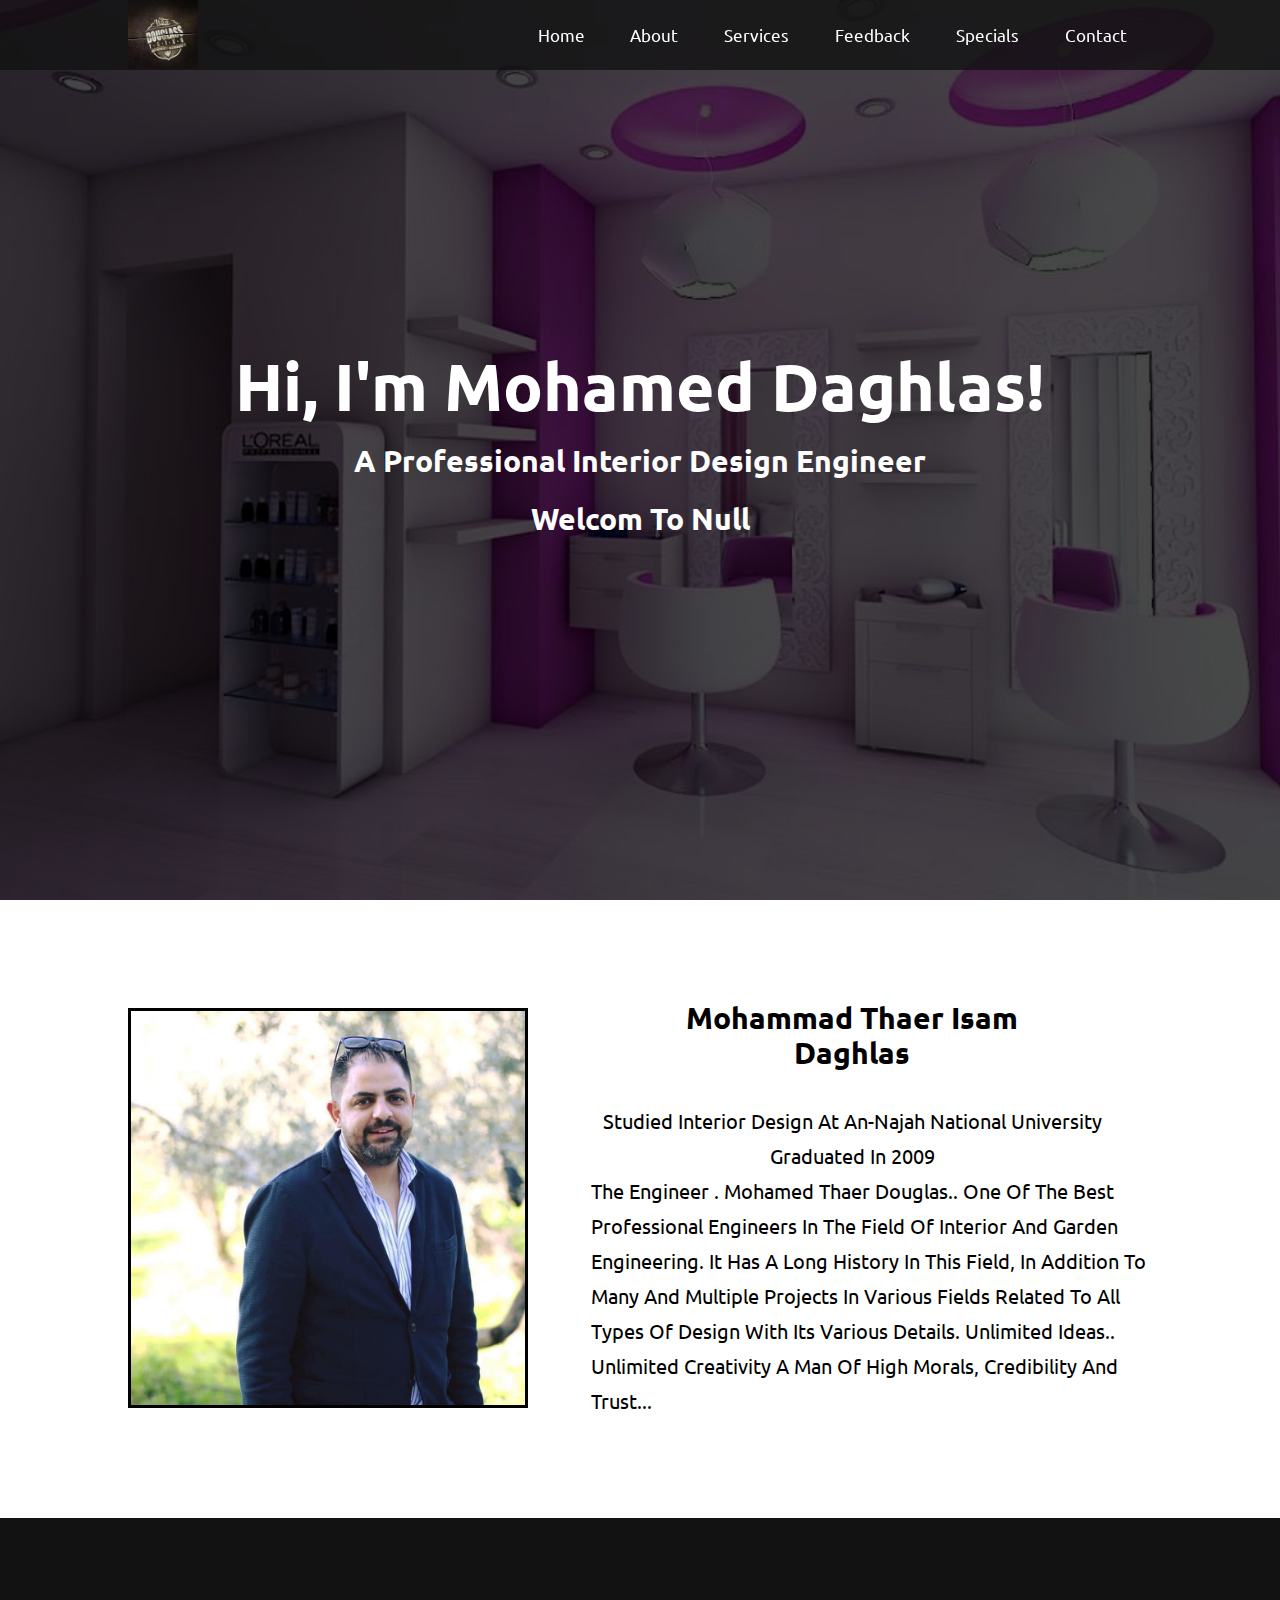
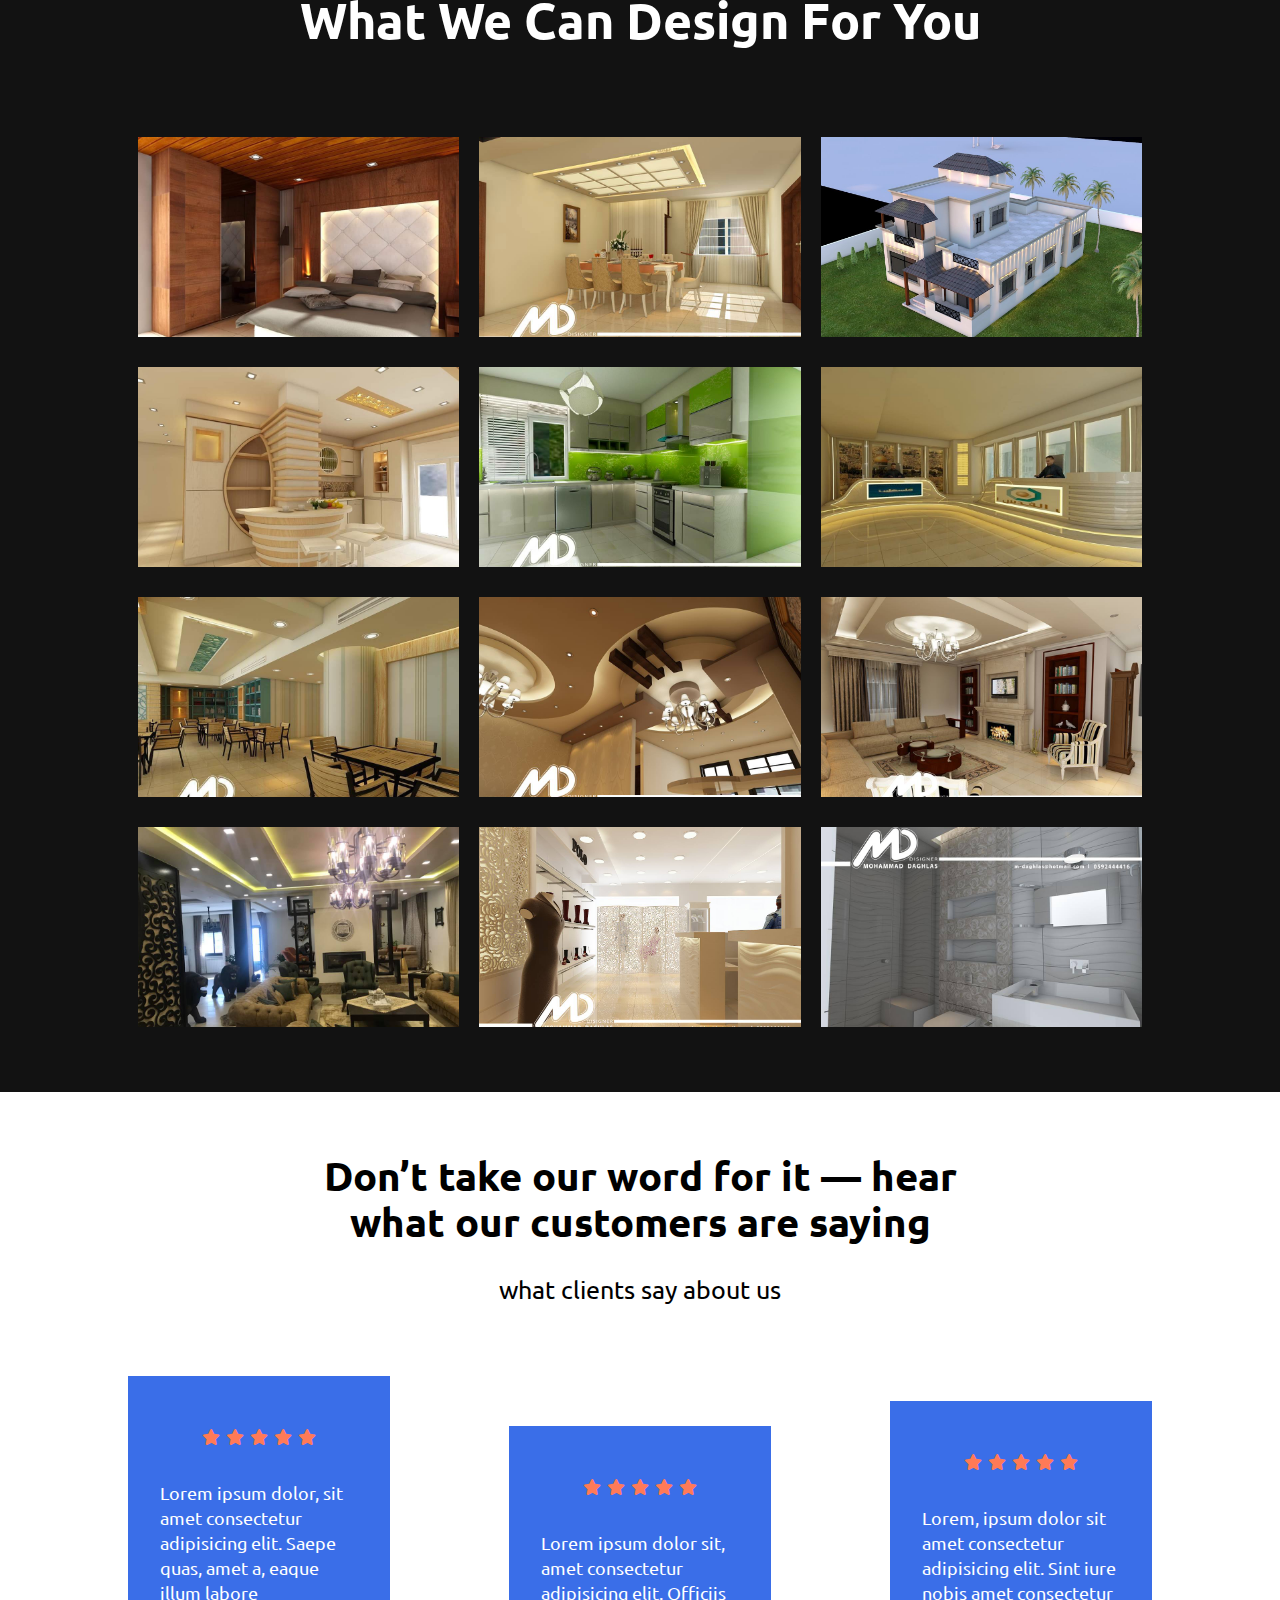
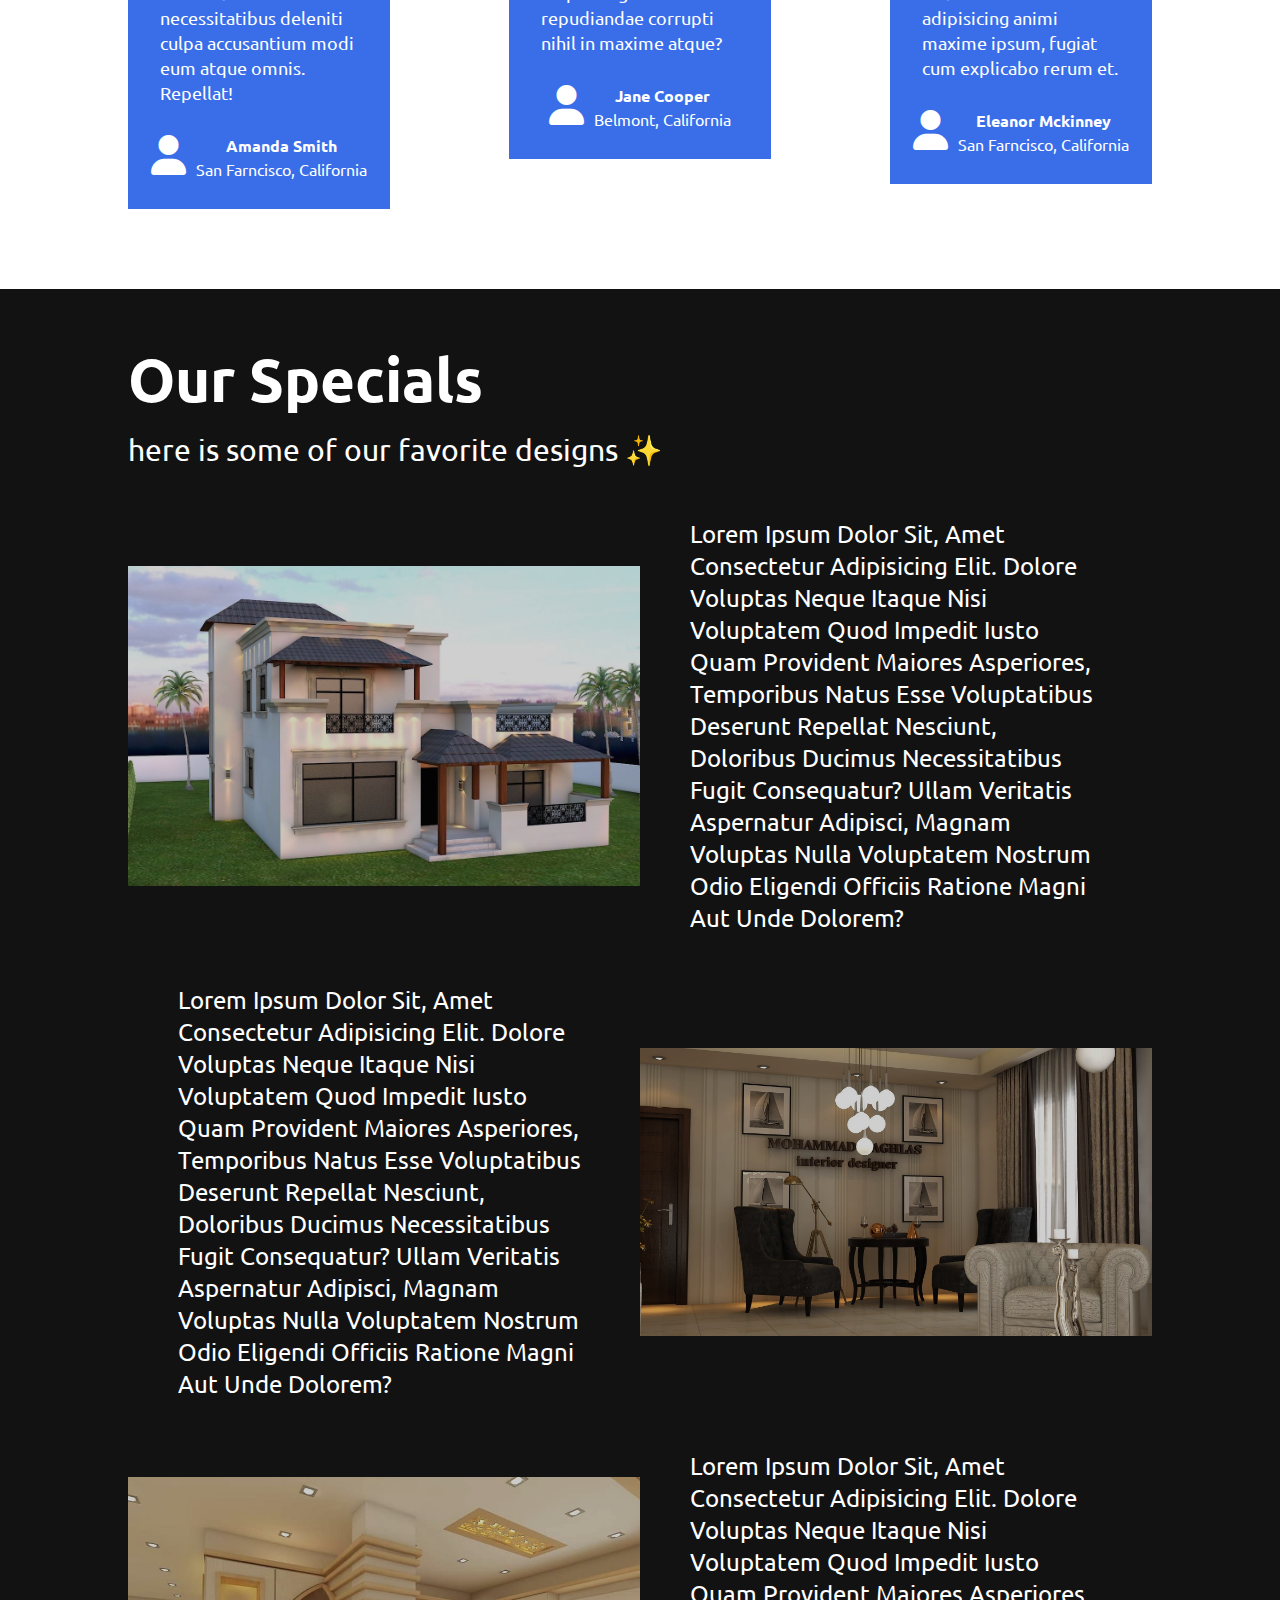
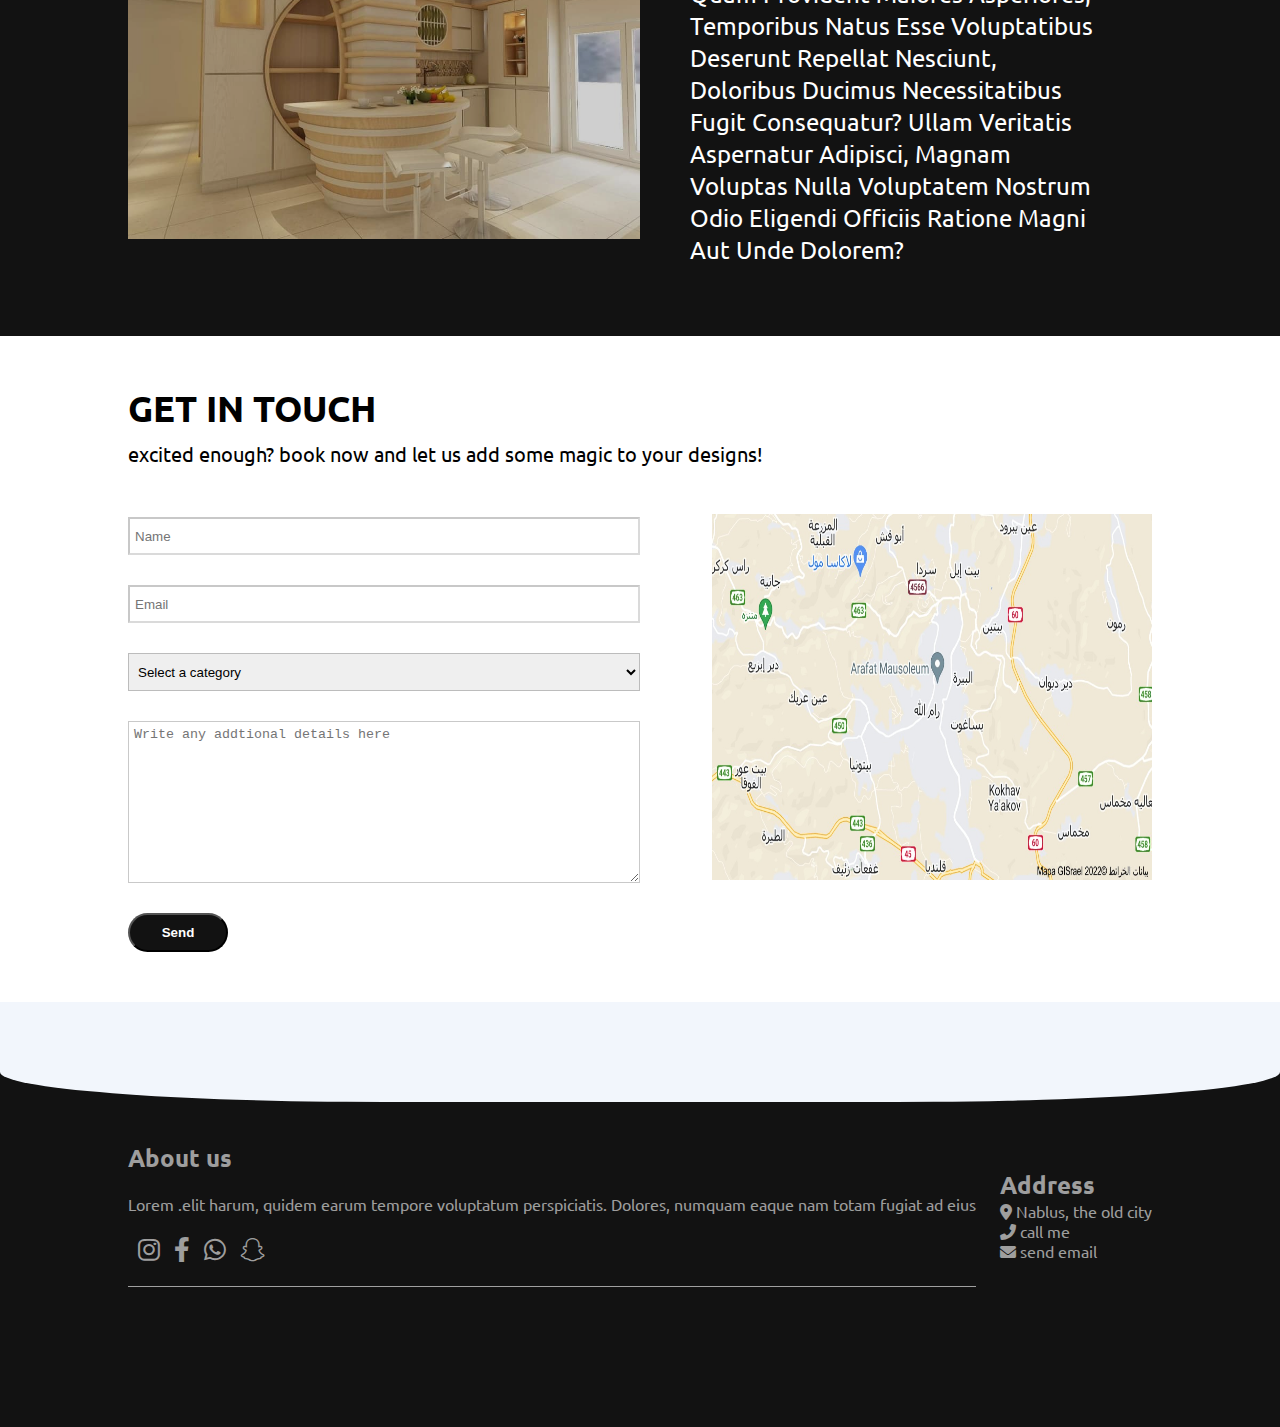
==== index.html @ a97f0838 "first project html and css only" ====
<!DOCTYPE html>
<html lang="en">
<head>
    <meta charset="UTF-8">
    <meta http-equiv="X-UA-Compatible" content="IE=edge">
    <meta name="viewport" content="width=device-width, initial-scale=1.0">
    <title>Mohamed Daghlas</title>
    <link rel="shortcut icon" href="assets/img/backgraund/0.jpg" type="image/x-icon">
    <!-- font awesome 6 -->
    <link rel="stylesheet" href="assets/css/all.min.css"/>

    <!-- custom css -->
    <link rel="stylesheet" href="assets/css/style.css"/>
</head>
<body>

 <!-- start navbar -->
 <nav>
    <div class="container">

        <div class="nav-row">
            <div class="logo">
                <img src="assets/img/logo.jpeg" />
            </div>
    
            <ul class="nav-list">
                <li><a href="#header">home <span class="nav-star">&#10024;</span></a></li>
                <li><a href="#about">about <span class="nav-star">&#10024;</span></a></li>
                <li><a href="#services">services <span class="nav-star">&#10024;</span></a></li>
                <li><a href="#feedback">feedback <span class="nav-star">&#10024;</span></a></li>
                <li><a href="#specials">specials <span class="nav-star">&#10024;</span></a></li>
                <li><a href="#contact">contact <span class="nav-star">&#10024;</span></a></li>
            </ul>
        </div>


    </div>
</nav>
<!-- end navbar -->    

<!-- start header -->
<header id="header">
    
        
    <div class="header">
        <div class="shado row">

            <div class="header-h">
                <h1>hi, i'm mohamed daghlas!</h1>
                <h2>a professional interior design engineer</h2>
                <h2 id="welcom" class="welcom"> </h2>
            </div>
        </div>
    </div>
</header>
<!-- end header -->

 <!-- start about -->
 <section class="about" id="about">
    <div class="container">
        <div class="about-a">
            <div class="img-about">
                <img src="assets/img/WhatsApp Image 2022-03-11 at 4.12.49 PM.jpeg" alt=""/>
                <div class="about-overlay">
                    <a href="https://www.facebook.com/%D9%85%D9%87%D9%86%D8%AF%D8%B3-%D8%A7%D9%84%D8%AF%D9%8A%D9%83%D9%88%D8%B1-%D9%85%D8%AD%D9%85%D8%AF-%D8%AF%D8%BA%D9%84%D8%B3-1642543539324520/">
                        <i class="fa-brands fa-facebook"></i></a>
                    <a href="https://instagram.com/daghlas_mohammad?utm_medium=copy_link">
                        <i class="fa-brands fa-instagram"></i>
                    </a>
                    <a href="tel:0568500008">
                        <i class="fa-brands fa-whatsapp"></i>    
                    </a>
                    <a href="https://www.snapchat.com/add/daghlas87?share_id=QjkxOTU3&locale=ar_PS@numbers=latn">
                        <i class="fa-brands fa-snapchat"></i>    
                    </a>
                </div>
            </div>
            <div class="about-p">
                <p><span class="name-m">mohammad thaer isam daghlas</span><br/>Studied interior design at An-Najah National University <br/>Graduated in 2009 <br/><span class="wark"> The engineer .  Mohamed Thaer Douglas.. One of the best professional engineers in the field of interior and garden engineering.
                    It has a long history in this field, in addition to many and multiple projects in various fields related to all types of design with its various details.
                    Unlimited ideas.. unlimited creativity
                    A man of high morals, credibility and trust...</span></p>

            </div>
        </div>

    </div>
</section>
<!-- end about -->

 <!-- start service -->
 <section class="service-item" id="services">
    <div class="container">
        <h2>what we can design for you</h2>
        <div class="row">
            
            <div class="service">

                <div class="item">
                    <div class="item-img">
                        <a href="bedroom.html">
                            <img src="assets/img/bedroom/4.jpg" alt="">

                            <p class="p-upp">bed room <br/><i class="fa-solid fa-bed"></i></p>
                            
                        </a>
                        
                        
                    </div>
                </div>
            </div>
            <div class="service service2">
                <div class="item">
                    <div class="item-img">
                        <a href="diningtable.html">
                            <img src="assets/img/diningtable/88.jpg" alt="">
                            
                            <p>dining tabel <br/><i class="fa-solid fa-table"></i></p>

                        </a>
                        
                    </div>
                </div>
            </div>
            <div class="service">
                <div class="item">
                    <div class="item-img">
                        <a href="external.html">
                            <img src="assets/img/external/99.jpg" alt="">
                            
                            <p>external <br/><i class="fa-solid fa-house-chimney"></i></p>
                        </a>
                    </div>
                </div>
            </div>
            <div class="service">
                <div class="item">
                    <div class="item-img">
                        <a href="internal.html">
                            <img src="assets/img/internal/5.jpg" alt="">
                            
                            <p class="p-upp">internal <br/><i class="fa-solid fa-house-chimney-user"></i></p>
                        </a>
                    </div>
                </div>
            </div>
            <div class="service service2">
                <div class="item">
                    <div class="item-img">
                        <a href="kitchens.html">
                            <img src="assets/img/kitchens/2.jpg" alt="">
                            
                            <p>kitchens <br><i class="fa-solid fa-sink"></i></p>
                        </a>
                    </div>
                </div>
            </div>
            <div class="service">
                <div class="item">
                    <div class="item-img">
                        <a href="offices.html">
                            <img src="assets/img/offices/55.jpg" alt="">
                            
                            <p class="p-upp">offices <br/><i class="fa-solid fa-briefcase"></i></p>
                        </a>
                    </div>
                </div>
            </div>
            <div class="service">
                <div class="item">
                    <div class="item-img">
                        <a href="Restaurants.html">
                            <img src="assets/img/Restaurants/11.jpg" alt="">
                            
                            <p class="p-upp">restaurants <br/><i class="fa-solid fa-utensils"></i></p>
                        </a>
                    </div>
                </div>
            </div>
            <div class="service service2">
                <div class="item">
                    <div class="item-img">
                        <a href="roof.html">
                            <img src="assets/img/roof/11898827_1683878891857651_585042187781386ا4768_n.jpg" alt="">
                            
                            <p>roof <br/><i class="fa-regular fa-hand-point-up"></i></p>
                        </a>
                    </div>
                </div>
            </div>
            <div class="service">
                <div class="item">
                    <div class="item-img">
                        <a href="salon.html">
                            <img src="assets/img/salon/11061678_1650363345209206_435570756622586862_n.jpg" alt="">
                            
                            <p>salon <br/><i class="fa-solid fa-couch"></i></p>
                        </a>
                    </div>
                </div>
            </div>
            <div class="service">
                <div class="item">
                    <div class="item-img">
                        <a href="created.html">
                            <img src="assets/img/salon/26.jpg" alt="">
                            
                            <p class="p-up">created <br/> <i class="fa-regular fa-circle-check"></i></p>
                        </a>
                    </div>
                </div>
            </div>
            <div class="service service2">
                <div class="item">
                    <div class="item-img">
                        <a href="shops.html">
                            <img src="assets/img/shops/10987650_1652480741664133_8162020133154583944_o.jpg" alt="">
                            
                            <p>shops <br/><i class="fa-solid fa-cart-shopping"></i></p>
                        </a>
                    </div>
                </div>
            </div>
            <div class="service">
                <div class="item">
                    <div class="item-img">
                        <a href="bathroom.html">
                            <img src="assets/img/wc/11201196_1647329792179228_9212321828352901533_n.jpg" alt="">
                            
                            <p>bath room <br/><i class="fa-solid fa-bath"></i></p>
                        </a>
                    </div>
                </div>
            </div>
        </div>
    </div>
</section>
<!-- end service -->

    
<!-- start feedback section -->
<section class="feedback-section" id="feedback">
      <div class="container">

          <h2 class="feedback-heading"><span>don’t</span> take our word for it —
            hear what our customers are saying</h2>

          <p class="feedback-paragraph">what clients say about us</p>
    
          <div class="feedback-items row1">
               
             <div class="feedback-item item1">
                <i class="fa-solid fa-star"></i>
                <i class="fa-solid fa-star"></i>
                <i class="fa-solid fa-star"></i>
                <i class="fa-solid fa-star"></i>
                <i class="fa-solid fa-star"></i>

                <p class="feedback-item-para">Lorem ipsum dolor, sit amet consectetur adipisicing elit. Saepe quas, amet a, eaque illum labore necessitatibus deleniti culpa accusantium modi eum atque omnis. Repellat!</p>
                
                <div class="feedback-item-info">
                    <i class="fa-solid fa-user"></i>
                    <div class="info">
                        <p class="name">amanda smith</p>
                        <p>san farncisco, california</p>
                    </div>
                </div>
             </div>

             <div class="feedback-item item2">
                <i class="fa-solid fa-star"></i>
                <i class="fa-solid fa-star"></i>
                <i class="fa-solid fa-star"></i>
                <i class="fa-solid fa-star"></i>
                <i class="fa-solid fa-star"></i>

                <p class="feedback-item-para">Lorem ipsum dolor sit, amet consectetur adipisicing elit. Officiis repudiandae corrupti nihil in maxime atque?</p>
                
                <div class="feedback-item-info">
                    <i class="fa-solid fa-user"></i>
                    <div class="info">
                        <p class="name">jane cooper</p>
                        <p>belmont, california</p>
                    </div>
                </div>
             </div>
            
             <div class="feedback-item item3">
                <i class="fa-solid fa-star"></i>
                <i class="fa-solid fa-star"></i>
                <i class="fa-solid fa-star"></i>
                <i class="fa-solid fa-star"></i>
                <i class="fa-solid fa-star"></i>

                <p class="feedback-item-para">Lorem, ipsum dolor sit amet consectetur adipisicing elit. Sint iure nobis amet consectetur adipisicing animi maxime ipsum, fugiat cum explicabo rerum et.</p>
                
                <div class="feedback-item-info">
                    <i class="fa-solid fa-user"></i>
                    <div class="info">
                        <p class="name">eleanor mckinney</p>
                        <p>san farncisco, california</p>
                    </div>
                </div>
             </div>
               
                   
                    
          </div>

      </div>
  </section>
<!-- end feedback section -->


<!-- start specials section -->
   <section class="specials" id="specials">
       <div class="container">

           <h2 class="specials-heading">our specials</h2>
           <p class="specials-para">here is some of our favorite designs &#10024;</p>
            
           <div class="special-item">
               <div class="row1">
                   <img src="assets/img/external/40330336_2183354208576781_6712145001511387136_n.jpg" alt="interior design" class="special-item-img"/>
                   <p class="special-item-para">Lorem ipsum dolor sit, amet consectetur adipisicing elit. Dolore voluptas neque itaque nisi voluptatem quod impedit iusto quam provident maiores asperiores, temporibus natus esse voluptatibus deserunt repellat nesciunt, doloribus ducimus necessitatibus fugit consequatur? Ullam veritatis aspernatur adipisci, magnam voluptas nulla voluptatem nostrum odio eligendi officiis ratione magni aut unde dolorem?</p>
               </div>
           </div>

           <div class="special-item revarce">
            <div class="row1">
                <p class="special-item-para">Lorem ipsum dolor sit, amet consectetur adipisicing elit. Dolore voluptas neque itaque nisi voluptatem quod impedit iusto quam provident maiores asperiores, temporibus natus esse voluptatibus deserunt repellat nesciunt, doloribus ducimus necessitatibus fugit consequatur? Ullam veritatis aspernatur adipisci, magnam voluptas nulla voluptatem nostrum odio eligendi officiis ratione magni aut unde dolorem?</p>
                <img src="assets/img/salon/12304452_1690474314531442_6924310237835713573_o.jpg" alt="interior design" class="special-item-img"/>
            </div>
           </div>

           <div class="special-item">
            <div class="row1">
                <img src="assets/img/internal/67231456_2390397787872421_91156699422916608_n.jpg" alt="interior design" class="special-item-img"/>
                <p class="special-item-para">Lorem ipsum dolor sit, amet consectetur adipisicing elit. Dolore voluptas neque itaque nisi voluptatem quod impedit iusto quam provident maiores asperiores, temporibus natus esse voluptatibus deserunt repellat nesciunt, doloribus ducimus necessitatibus fugit consequatur? Ullam veritatis aspernatur adipisci, magnam voluptas nulla voluptatem nostrum odio eligendi officiis ratione magni aut unde dolorem?</p>
            </div>
           </div>

       </div>
       
   </section>
<!-- end specials section -->


<!-- start contact section -->
<section class="contact" id="contact">
    <div class="container">

        <h2 class="contact-heading">get in touch</h2>
        <p class="contact-para">excited enough? book now and let us add some magic to your designs!</p>
        
        <form>
            <input type="text" placeholder="Name" name="username" class="name" required/>
            <input type="email" placeholder="Email" name="useremail" class="email" required/>
            <select name="category" class="category" required >
                <option value="" disabled selected>Select a category</option>
                <option value="1">bed rooms</option>
                <option value="2">dining tables</option>
                <option value="3">external design</option>
                <option value="4">internal design</option>
                <option value="5">kitchens</option>
                <option value="6">offices</option>
                <option value="7">restaurants</option>
                <option value="8">roof</option>
                <option value="9">salons</option>
                <option value="10">shops</option>
                <option value="11">wc</option>
                <option value="12">created</option>
            </select>
            <textarea name="message" cols="20" rows="10" placeholder="Write any addtional details here" class="message"></textarea>
            <input type="submit" value="Send" class="btn">
        </form>
        <img src="assets/img/map2.jpeg" alt="location" class="map">
    </div>
</section>
<!-- end contact section -->
<!-- start footer -->
<footer>
    <div class="container">
         <div class="main-content">
            <div class="row1">
                 <div class="left-box">
                     <h2>About us</h2>
                     <div class="content">
                        <p>Lorem .elit harum, quidem earum tempore voluptatum perspiciatis. Dolores, numquam eaque nam totam fugiat ad eius</p>
              
                        <div class="footer-item">
                        
                            <a href="https://instagram.com/daghlas_mohammad?utm_medium=copy_link" class="social">
                              <i class="fab fa-instagram"></i>
                             </a>
                             <a href="https://www.facebook.com/%D9%85%D9%87%D9%86%D8%AF%D8%B3-%D8%A7%D9%84%D8%AF%D9%8A%D9%83%D9%88%D8%B1-%D9%85%D8%AD%D9%85%D8%AF-%D8%AF%D8%BA%D9%84%D8%B3-1642543539324520/" class="social">
                                <i class="fa-brands fa-facebook-f"></i>
                                </a>
                                <a href="tel:0568500008" class="social">
                                    <i class="fa-brands fa-whatsapp"></i>
                                </a>
                                <a href="https://www.snapchat.com/add/daghlas87?share_id=QjkxOTU3&locale=ar_PS@numbers=latn" class="social">
                                    <i class="fa-brands fa-snapchat"></i>
                                </a>
                          
                      </div>
                     
                             
                      
                     </div>
                 </div>
                 <div class="center box">
                     <h2>Address</h2>
                     <div class="footer-item">
                         <div class="place">
                             <span class="fas fa-map-marker-alt"></span>
                             <span class="text">Nablus, the old city</span>
                         </div>
                         <div class="phone">
                          <span class="fas fa-phone-alt"></span>
                          <a href="tel:0568500008">call me</a>
                      </div>
                      <div class="email">
                          <span class="fas fa-envelope"></span>
                          <a href="mailto:M-daghlas@hotmail.com">send email</a>
                      </div>
                     </div>
                 </div>
            </div>
               
        
         </div>
    </div>
 </footer>
<!-- end footer -->


    <script src="assets/js/script.js"></script>
</body>
</html>
---- assets/css/style.css ----
/* start public */
@import url('https://fonts.googleapis.com/css2?family=Ubuntu:wght@300&display=swap');

*{
    padding: 0;
    margin:0;
    box-sizing: border-box;
}

body{
    font-family: 'Ubuntu', sans-serif;
}

:root{
    --color-blak:#121212;
    --color-White:#DED9C4;
    --color-blue:#3a6ee8;
}

.container{
    width: 80%;
    margin: auto;
}

.row{
    display: flex;
    justify-content: center;
    align-items: center;
}

.row1{
    display: flex;
    justify-content: space-between;
    align-items: center;
}

a{
    text-decoration: none;
    color: black;
}
/* end public */

/* start nav */
nav{
    background-color: rgba(18,18,18,.8);
    position: fixed;
    z-index: 9999;
    width: 100%;
}
@media (max-width : 567px){
    nav{
        height: 111px;
    }
    nav .container{
        width: 100%;

    }
    nav .container .nav-row{
        display: block;
    }
    nav .container .nav-row .logo{
        text-align: center;
    }
    nav .container .nav-row .nav-list{
        width: 100%;
    }
}
@media (min-width : 567px) and (max-width : 900px){
    nav .container{
        width: 90%;
    }
    nav .container .nav-row .nav-list{
        width: 80%;
    }
}

nav .logo img{
    width: 70px;
    opacity: .9;
}

nav .nav-list{
    width:60%;
}

nav .nav-row{
    display: flex;
    justify-content: space-between;
    align-items: center;
    height: 70px;
}

nav .nav-list{
    display: flex;
    list-style-type: none;
    justify-content: space-between;
}

nav .nav-list li a{
   color: #fff;
   text-transform: capitalize;
   font-size: 17px;
   transition: 1s;
}

nav .nav-list li a:hover{
    color: #3a6ee8;
}

.nav-star{
    visibility: hidden;
}

nav .nav-list li a:hover .nav-star{
    visibility: visible;
}
/* end nav */

/* start header */
.shado{
    background-color: rgba(0, 0, 0, 0.719);
    width: 100%;
    height: 100vh;
}
.welcom{
    margin: 20px auto;
    font-size: 30px;
    animation-name: welcom;
    animation-duration: 2s;
    animation-direction: alternate;
    animation-iteration-count: infinite;
}
@keyframes welcom{
    0%{
        color: #fff;
    }

    50%{
        color: #3a6ee8;
    }

    100%{
        color: #fff;
    }
}
header .header{
    background-color: aquamarine;
    width: 100%;
    height: 100vh;
    background-image: url(../img/shops/1.jpg);
    background-position: center;
    background-repeat: no-repeat;
    background-size: cover;
    animation-name:header-img ;
    animation-duration: 30s;
    animation-direction: alternate;
    animation-iteration-count: infinite;
}
@media (max-width : 567px){
    .header .header-h h1{
        font-size: 26px;
        margin-bottom: 33px;

    }
    .header .header-h h2{
        font-size: 20px;
        margin-top: 20px;
    }
}
@media (min-width : 567px) and (max-width : 900px){
    .header .header-h h1{
        font-size: 53px;
        margin-bottom: 50px;
    }
    .header .header-h h2{
        font-size: 30px;
        margin-top: 40px;
    }
}


@keyframes header-img{
    0%{
        background-image: url(../img/shops/1.jpg);
    }
    8.33%{
        background-image: url(../img/bedroom/4.jpg);
    }
    16.66%{
        background-image: url(../img/diningtable/88.jpg);
    }
    24.99%{
        background-image: url(../img/external/99.jpg);
    }
    33.32%{
        background-image: url(../img/internal/5.jpg);
    }
    41.65%{
        background-image: url(../img/kitchens/2.jpg);
    }
    49.98%{
        background-image: url(../img/offices/55.jpg);
    }
    58.31%{
        background-image: url(../img/Restaurants/11.jpg);
    }
    66.64%{
        background-image: url(../img/roof/22.jpg);
    }
    74.98%{
        background-image: url(../img/salon/33.jpg);
    }
    83.31%{
        background-image: url(../img/salon/12.jpg);
    }
    91.64%{
        background-image: url(../img/wc/32.jpg);
    }
    100%{
        background-image: url(../img/kitchens/89.jpg);
    }
}
.header-h{
    color: #fff;
    text-align: center;

}

.header-h h1{
    margin-bottom: 15px;
    font-size: 66px;
    text-transform: capitalize;
    text-shadow: none;
    animation-name:headerColor ;
    animation-duration: 2s;
    animation-direction: alternate;
    animation-iteration-count: infinite;
}

@keyframes headerColor {
    0%{
        color: #fff;
    }

    50%{
        color: #3a6ee8;
    }

    100%{
        color: #fff;
    }
   
}
.header-h h2{
    font-size: 30px;
    text-transform: capitalize;
}
/* end header */

/* start about */
.about{
    overflow: hidden;
    padding: 50px 0;
}
@media (max-width : 567px){
    .about .container{
        width: 100%;
        margin: auto;
    }
    .about .about-a{
        display: block;
        width: 100%;
    }
    .about .about-a .img-about{
        width: 90%;
        margin: auto;
    }
    .about .about-a .img-about img{
        width: 100%;
        
    }
    .about .about-a .about-p{
        width: 100%;
        margin: auto;
    }
    .about .about-a .about-p p{
        width: 95%;
        font-size: 15px;
        text-align: center;
        padding-right: 10px;
    }
    .about .about-a .about-p p .name-m{
        width: 100%;
        display: block;
        font-size: 24px;
        text-align: center;
    }
    .about .about-a .about-p p .wark{
        display: block;
        width: 100%;
        font-size: 14px;
        line-height: 29px;
    }
}
@media (min-width : 567px) and (max-width : 900px){
    .about .container{
        width: 90%;
    }
    .about .about-a .img-about img{
        width:300px;
    }
    .about .about-a .about-p p{
        font-size: 15px;
        text-align: initial;
        width: 100%;
    }
    .about .about-a .about-p p .name-m{
        display: block;
        font-size: 22px;
        text-align: initial;
        margin-bottom: -22px;

    }
    .about .about-a .about-p p .wark{
        display: block;
        width: 86%;
        font-size: 15px;
    }
    .about{
        padding: 0 0;
    }
}
.about-a{
    display: flex;
    
    align-items: center;

}
.img-about{
    animation-name: about-img;
    animation-duration: 2s;
    position: relative;
    
}

.img-about img{
    width: 400px;
    border: 3px solid #000;
    position: relative;    
}


.about-p{
    animation-name: about-p;
    animation-duration: 2s;
    margin-left: 34px;
    color: #000;
    padding: 50px 0;

}


.wark{
    display: inline-block;
    text-align: left;
    width: 580px;
}
.about-p p{
    font-size: 20px;
    text-align: center;
    line-height: 35px;
    text-transform: capitalize;
    width: 90%;
    margin: auto;
}
.name-m{
    font-size: 30px;
    display: inline-block;
    margin-bottom: 33px;
    font-weight: 600;
    width: 445px;
    
}
@keyframes about-img{
    0%{
        transform: translateX(-100%)
    }
    100%{
        transform: translateX(0%);
    }
}

.about-overlay{
    position: absolute;
    background-color: rgba(58,110,232, 0);
    top:0;
    left:0;
    bottom: 0;
    right: 0;
    display: flex;
    justify-content: center;
    align-items: center;
    transition: 1s;
}

.img-about:hover .about-overlay{
    background-color: rgba(58,110,232, .8);
}
.img-about:hover .about-overlay i{
    margin: 0 15px;
}

.img-about:hover .about-overlay i{
    opacity: 1;
}

.about-overlay i{
    color: #fff;
    font-size: 40px;
    opacity: 0;
}

@keyframes about-p{
    0%{
        transform: translateX(100%)
    }
    
    100%{
        transform: translateX(0%);
    } 
}
/* end about */

/* start service */
.service-item{
    padding-bottom: 50px;
}

.service-item .row{
    justify-content: space-between;
    flex-wrap: wrap;
    
}
@media (max-width : 567px){
    
    .service-item .container{
        width: 100%;
    }
    .service-item .container h2{
        font-size: 25px;
        padding: 0;
    }
    .service-item .container .row{
        display: block;
    }
    .service-item .container .row .service{
        width: 100%;
    }
    .service-item .container .row .service a p{
        
        padding-bottom:23px;
    }

}
@media (min-width : 567px) and (max-width : 900px){
    .service-item .container{
        width: 90%;
    }
    .service-item .container h2{
        font-size: 25px;
        padding: 15px 0;
    }
    .service-item .container .row .service{
        width: 50%;
    }
}
.service-item{
    background-color: var(--color-blak);
    position: relative;
    
}
.service-item h2{
    font-size: 50px;
    text-align: center;
    padding: 70px 0;
    text-transform: capitalize;
    transition: 1s;
    color: #fff;
}

.service-item h2:hover{
    transform: translateY(5px);
}

.service{
    
    width: 33.33%;
}


.item{
    margin: 15px 10px;
    height: 200px;
    overflow: hidden;
    
    
}
.item-img{
    text-align: center;
     
     
}

.item-img img{
    width: 100%;
    transition: .5s;
    z-index: 1;
    
}
.item-img p{
    
    text-align: center;
    opacity: 0;
    position: relative;
    font-size: 30px;
    font-weight: 500;
    color: var(--color-White);
    
}
.item-img:hover img{
    width: 100%;
    transform: scale(.9);
    opacity: .6;

    
}
.item-img:hover p{
    
    transform: translateY(-250%);
    opacity: 1;
    z-index: 999;
    text-transform: capitalize;
}
.item-img:hover .p-up{
    transform: translateY(-300%);
    
}
.item-img:hover .p-upp{
    transform: translateY(-280%);
}
/* end service */


/* start feedback */
.feedback-section{
    padding-top: 60px;
    padding-bottom: 80px;
}
@media (max-width : 567px){
    .feedback-section .container{ 
        width: 100%;
        
    }
    .feedback-section .container h2{
        font-size: 24px;
        width: 100%;   
    }
    .feedback-section{
        padding: 10px 0;
    }
    .feedback-section .container .feedback-paragraph{
        font-size: 20px;
    }
    .feedback-section .container .row1{
        display: block;
        
    }
    .feedback-section .container .feedback-items .feedback-item{
        width: 80%;
        margin:16px auto;
    }

   
}
@media (min-width : 567px) and (max-width : 900px){
    .feedback-section .container{
        width: 90%;
    }
    .feedback-section .container h2{
        font-size: 33px;
        width: 93%;
    }
    .feedback-section{
        padding: 20px 0;
    }
    .feedback-section .container .feedback-paragraph{
        font-size: 28px;
    }
    .feedback-section .container .feedback-items .feedback-item{
        width: 30%;
    }
}

.feedback-section .feedback-item{
    position: relative;
    top:0;
    transition:1s ;
}

.feedback-section .feedback-item:hover{
    top:15px;
    
}

.feedback-section .feedback-item:hover .fa-user{
    color: rgb(255, 122, 87);

}


.feedback-section .feedback-heading{
    margin: auto;
    width: 65%;
    font-size: 40px;
    font-weight: bold;
    line-height: 46px;
    text-align: center;
}

.feedback-section .feedback-heading span{
    text-transform: capitalize;
}

.feedback-section .feedback-paragraph{
    text-align: center;
    font-size: 25px;
    margin-top: 30px;
}

.feedback-section .feedback-items{
    margin-top: 70px;
    
}

.feedback-section .feedback-items .feedback-item{
    text-align: center;
    width:262px;
    padding-top: 50px;
    overflow: hidden;
    padding-bottom: 30px;
}

.feedback-section .feedback-items .item1{
    background-color: #3a6ee8;
    color: #fff; 
}

.feedback-section .feedback-items .item2{
    background-color: #3a6ee8;
    color: #fff;

}

.feedback-section .feedback-items .item3{
    background-color: #3a6ee8;
    color: #fff;
}

.fa-star{
    width:20px;
    margin-bottom: 35px;
    /* color: #f2552c; */
    color: rgb(255, 122, 87);
}

.feedback-section .feedback-items .feedback-item .feedback-item-para{
    width: 199px;
    margin: auto;
    line-height: 25px;
    font-size: 18px;
    text-align: left;  
}

.feedback-section .feedback-items .feedback-item .feedback-item-info{
    margin-top: 30px;
    display: flex;
    justify-content: center;
}

.feedback-section .feedback-items .feedback-item .info{
    text-transform: capitalize;
    margin-left: 10px;
}

.feedback-section .feedback-items .feedback-item .info .name{
    margin-bottom: 3px;
    font-weight: 700;
    
}

.feedback-section .feedback-items .feedback-item .fa-user{
    font-size: 40px;
    transition: 1s;
}
/* end feedback */

/* start specials section */
.specials{
    background-color: #121212;
    color: #fff;
    padding-top: 50px;
    padding-bottom: 70px;
}
@media (max-width : 567px){
    .specials{
        padding: 15px 0;
    }
    .specials .container{
        width: 100%;
    }
    .specials .container h2{
        font-size: 46px;
        text-align: center;
    }
    .specials .container .specials-para{
        font-size: 20px;
        text-align: center;
    }
  
    .specials .container .special-item .row1{
        display: block;
        text-align: center;
        margin: 15px;
       
    }
    .specials .container .special-item .row1 img{
        width: 90%;
    }
    .specials .container .special-item .row1 .special-item-para{
        
        margin: 15px;
        width: 90%;
        text-align: initial;
    }
    .specials .container .revarce .row1{
        display: flex;
        flex-direction: column-reverse;
        flex-wrap: nowrap;
        margin: 15px
    }
}
@media (min-width : 567px) and (max-width : 900px){
    .specials{
        padding: 25px 0;
    }
    .specials .container{
        width: 90%;
    }
    .specials .container h2{
        text-align: center;
        font-size: 58px;
    }
    .specials .container .specials-para{
        text-align: center;
        font-size: 28px;
    }
    .specials .container .special-item .row1 img{
        width: 50%;
        height: 280px;
    }
    .specials .container .special-item .row1 .special-item-para{
        
        font-size: 14px;
        margin: 20px;
        
    }
    

}

.specials .specials-heading{
    font-size: 60px;
    text-transform: capitalize;
    padding-bottom: 15px;
    transition: 1s;
}

.specials .specials-heading:hover{
    color: #3a6ee8;
}

.specials .specials-para{
    font-size: 30px;
    transition: 1s;
}

.specials .specials-para:hover{
    color: #3a6ee8;
}

.special-item .row{
    align-items: center;
}

.special-item{
    padding-top: 50px;
}

.specials .special-item-img{
    width: 50%;
    opacity: .8;
}

.specials .special-item-para{
    /* width: 37%; */
    width: 50%;
    margin: 0 50px;
    font-size: 24px;
    transition: 1s;
    text-transform: capitalize;
    line-height: 32px;
}

.specials .special-item-para:hover{
    color: #3a6ee8;
}
/* end special section */

/* start contact section */
.contact{
    padding-top: 50px;
    padding-bottom: 50px;
}
@media (max-width : 567px){
    .contact{
        padding-top: 15px;
        padding-bottom: 400px;
        
    }
    .contact .container{
        width: 100%;   
    }
    
  
    .contact .container h2{
        text-align: center;
        font-size: 30px;
    }
    .contact .container .contact-para{
        text-align: center;
        font-size: 18px;
    }
    .contact .container form .email{
        width: 100%;
    }
    .contact .container form .name{
        width: 100%;
    }
    .contact .container form .category{
        width: 100%;
    }
    .contact .container form .message{
        width: 100%;
        height: 88px;
    }
    .contact .container form .btn{
        margin: auto;
    }
    .contact .container img{
        display: block;
        
        margin:15px auto;
        width: 100%;
        
    }
}
@media (min-width : 567px) and (max-width : 900px){
    .contact{
        padding: 25px;
    }
    .contact .container{
        width: 90%;
    }
    .contact .container h2{
        text-align: center;
        font-size: 38px;
    }
    .contact .container .contact-para{
        text-align: center;
        font-size: 20px;
    }
    .contact .container img{
        width: 50%;
    }
}

.contact .contact-heading{
    text-transform: uppercase;
    padding-bottom: 10px;
    font-size: 36px;

}

.contact .contact-para{
    font-size: 20px;
}

.contact form{
    padding-top: 50px;
    display: flex;
    flex-direction: column;
}

.contact form .name{
    width: 50%;
    height: 38px;
    margin-bottom: 30px;
    padding: 5px;
    border-color: rgb(0 0 0 / 21%);
}

.contact form .email{
    width: 50%;
    height: 38px;
    margin-bottom: 30px;
    padding: 5px;
    border-color: rgb(0 0 0 / 21%);
}

.contact form .category{
    width: 50%;
    height: 38px;
    margin-bottom: 30px;
    padding: 5px;
    border-color: rgb(0 0 0 / 21%);
}

.contact form .message{
    width: 50%;
    margin-bottom: 30px;
    padding: 5px;
    border-color: rgb(0 0 0 / 21%);
}

.contact form .btn{
    padding: 10px 0;
    width:100px;
    font-weight: 600;
    background-color: #121212;
    color: #fff;
    border-radius: 20px;
    transition: 1s;
}

.contact form .btn:hover{
    background-color: #fff;
    color: #000;
    transform: scale(.9);
    cursor:pointer;
}

.contact .map{
    float: right;
    margin-top: -438px;
    width: 440px;
    height: 366px;
}

/* end contact section */
/* start footer */
footer .content .social {
    margin-left: 10px;
    color: #ffffff99;
    transition:  all 1.5s;
    display: inline-block;
    font-size: 25px;
}
@media (max-width : 567px){
    .container{
        width: 100%;
    }
    .container .main-content .row1{
        display: block;
        padding: 0;
    }
    .container .main-content .row1 .left-box{
        padding: 30px 10px;
    }
    .container .main-content .row1 .center{
        
        padding: 30px 10px;
    }
    .container .main-content .row1 .center h2{
        
        margin: 15px 0;
    }
    .container .main-content .row1 .center .phone{
        
        margin: 10px 0;
    }
    footer .left-box{
        margin: 5px 0;
    }
   
}
@media (min-width : 567px) and (max-width : 900px){
    .container{
        width: 90%;
    }
    .container .main-content .row1 .center .phone{
        margin: 10px 0;
    }
    .container .main-content .row1 .center h2{
        
        margin: 15px 0;
    }
    footer .left-box{
        margin: 4px 0;
    }
}
footer .content .social:hover {
    transform: rotateY(180deg);
}
footer .left-box{
    border-bottom: 1px solid #ffffff99;
    padding-bottom: 20px;
}
footer{
    background-color: #121212;
    color: #ffffff99;
    padding: 140px 0;
    position: relative;
}
.container .main-content .row1 .left-box .content p{
    margin: 20px 0;
}
.footer-item .phone a{
    color: #ffffff99;
}
.footer-item .email a{
    color: #ffffff99;
}
footer:before{
    content: '';
    position: absolute;
    width: 100%;
    height: 100px;
    background-color: #f2f6fc;
    top: 0;
    border-radius: 0 0 30% 30%;
}
/* end footer */
/* start bage */
.design{
    background-color: #121212;
    overflow: hidden;
    padding-bottom: 100px;
}
.design .container h2{
    
    text-align: center;
    font-size: 50px;
    padding-top: 70px;
    color: #f2f6fc;
    text-transform: capitalize;
}
.design .container .row1{
    flex-wrap: wrap;
    
}
.design .container .row1 .design-img{
    width: 33.33%;
    height: 239.78px;
    margin-top: 50px;
    
    
}
.design .container .row1 .design-img2{
    height: 400px;
}
.design .container .row1 .design-img img{
    width: 100%;
    height: 100%;
    border-radius: 30px;
    padding: 15px;
    transition: 1s;
    
}

.design .container .row1 .design-img:hover img{
    transform: scale(1.5,1.5);
}
@media (max-width : 567px){
    .design{
        padding-top: 50px;
    }
    .design .container{
        width: 100%;
    }
    .design .container .row1{
        display: block;
    }
    .design .container .row1 .design-img{
        width: 100%;
    }
    .design .container .row1 .design-img:hover img{
        transform: scale(1.1,1.1);  
    }
    .design .container h2{
        padding-top: 80px;
    }
}
@media (min-width : 567px) and (max-width : 900px){
    .design .container .row1 .design-img{
        width: 50%;
    }
    .design .container .row1 .design-img:hover img{
        transform: scale(1.3,1.3);  
    }
}
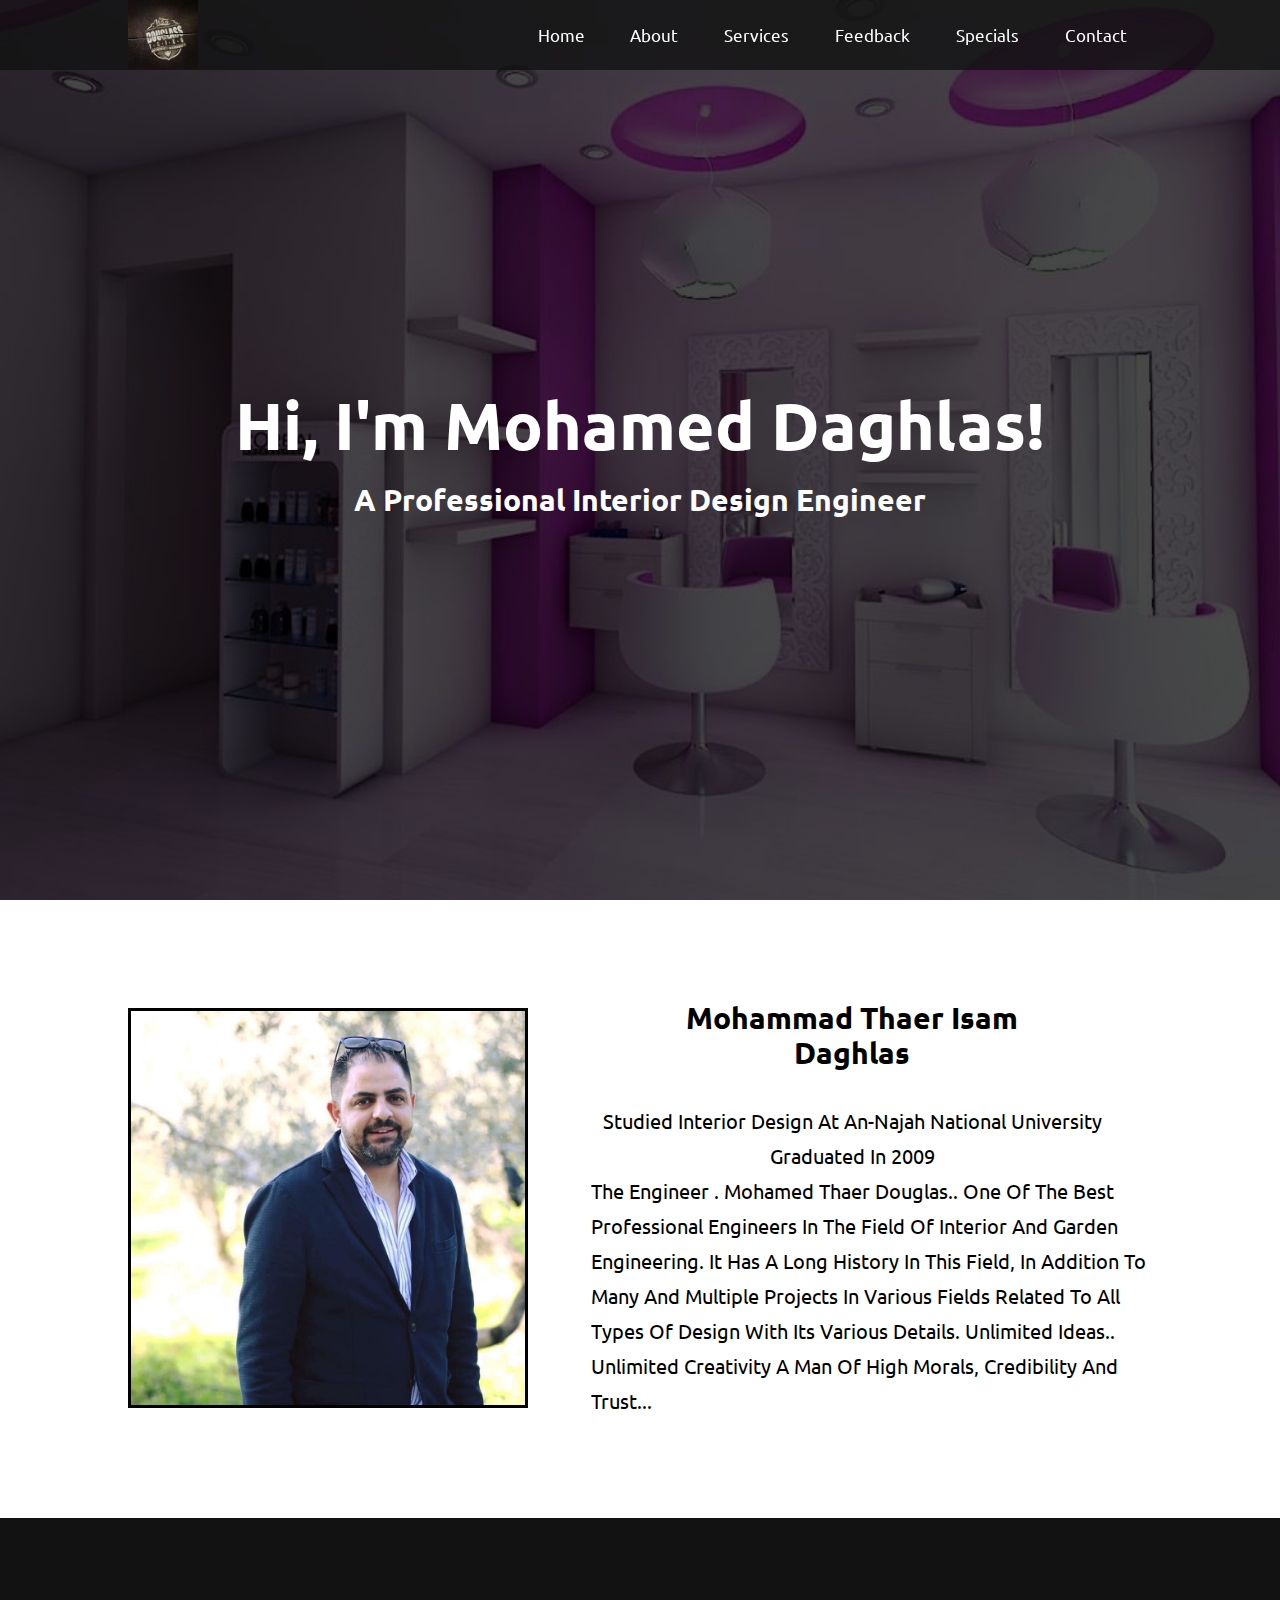
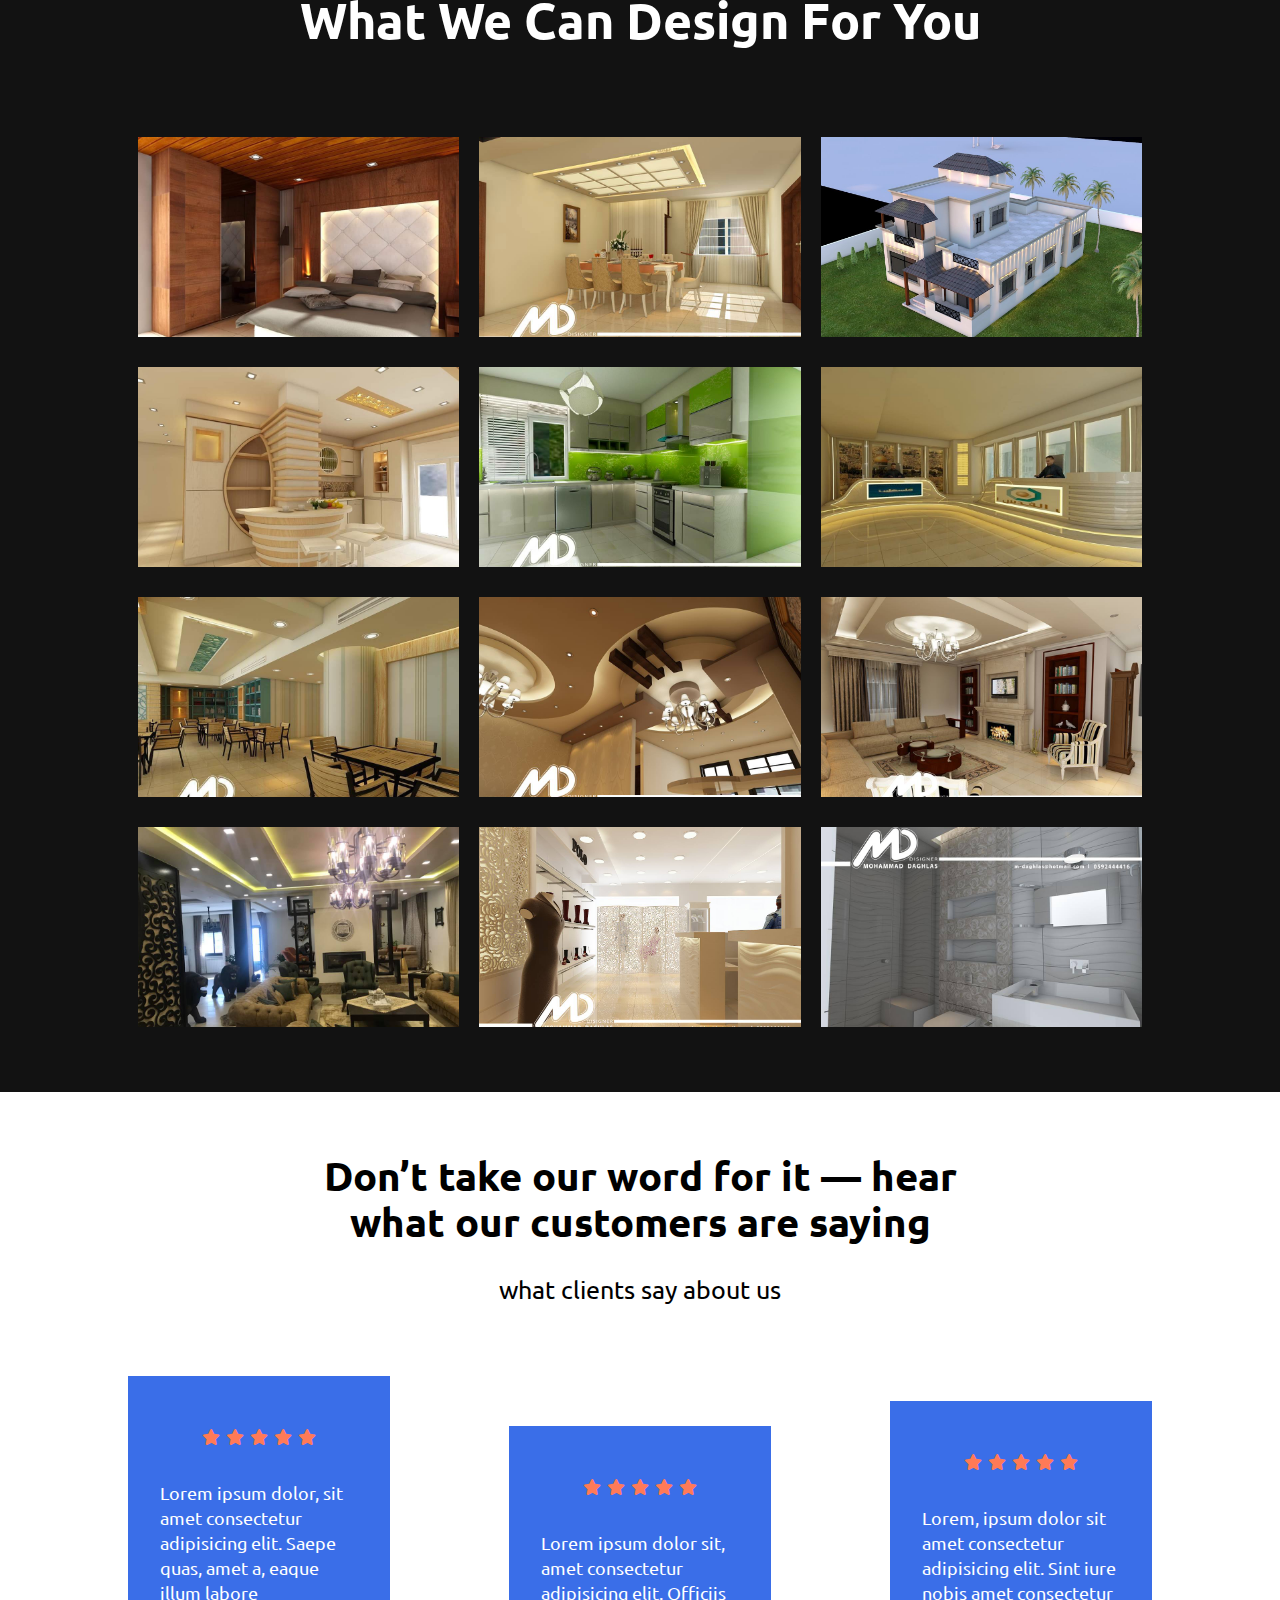
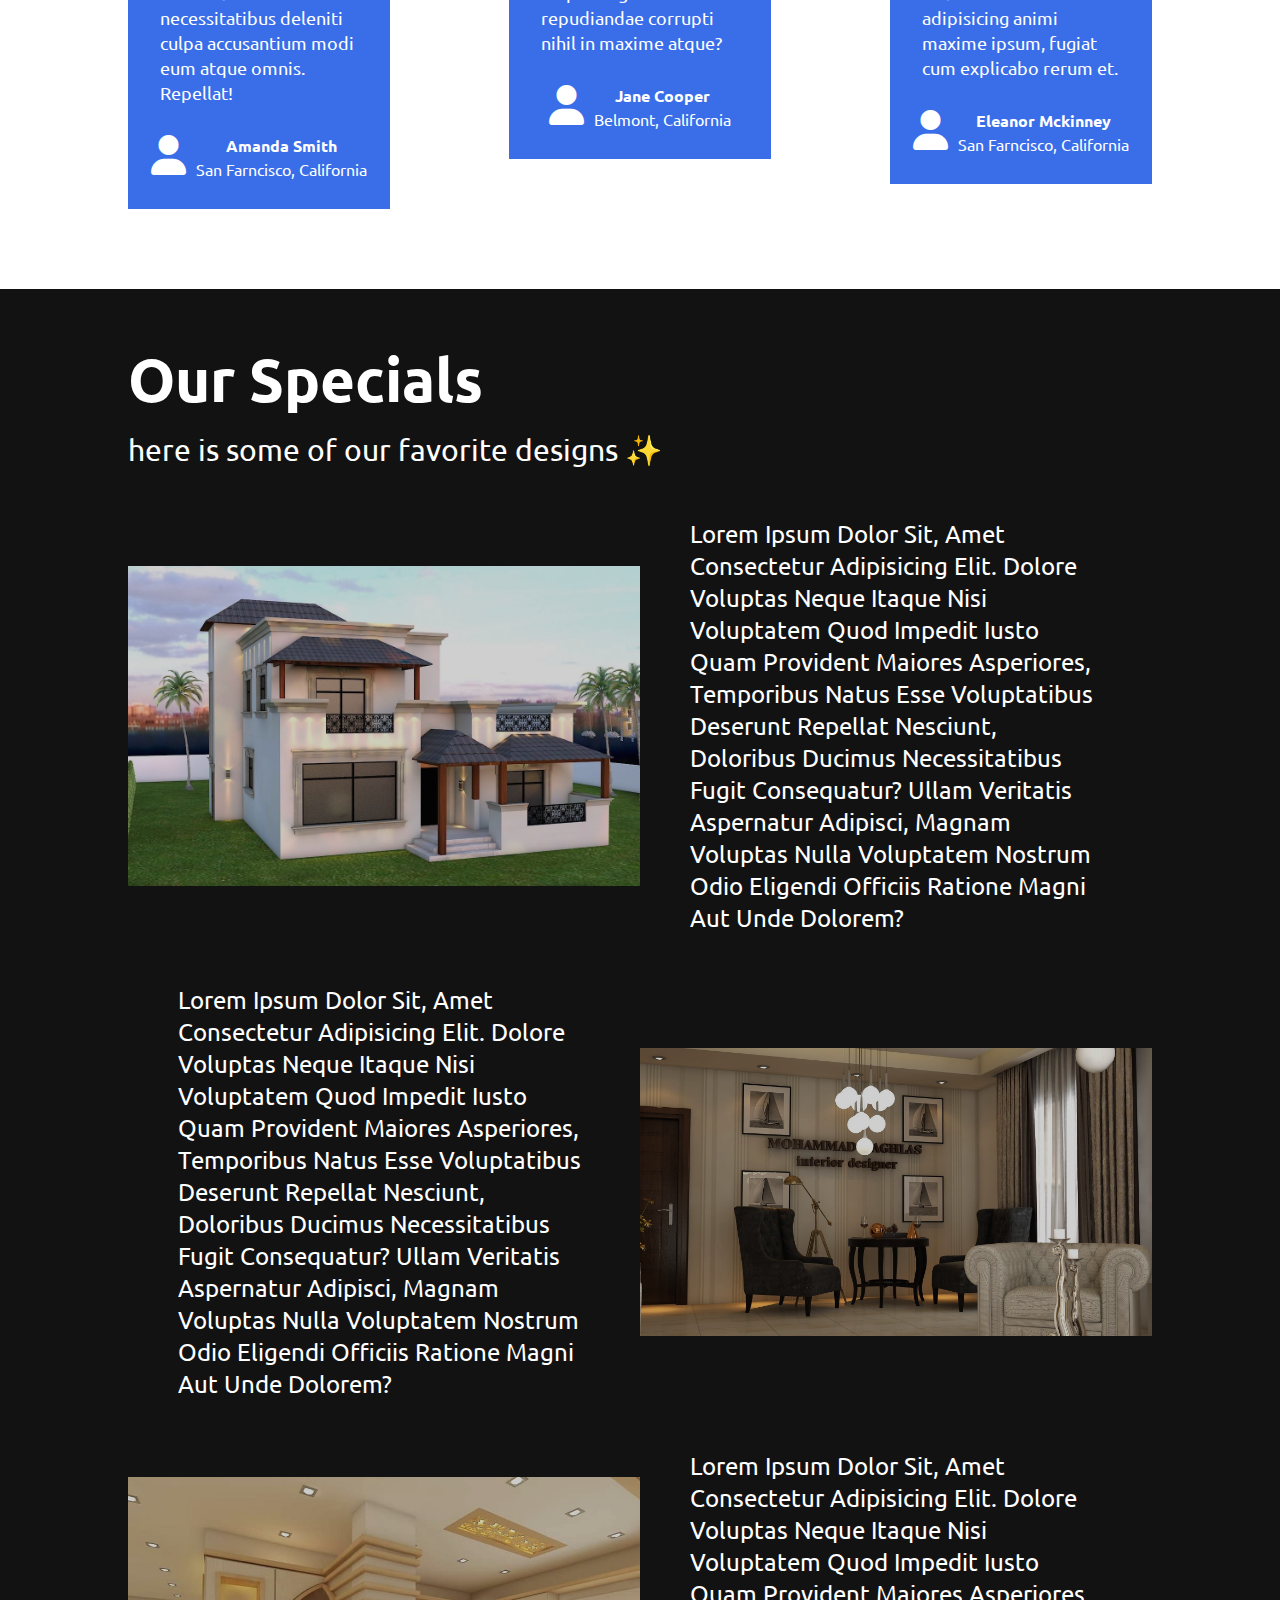
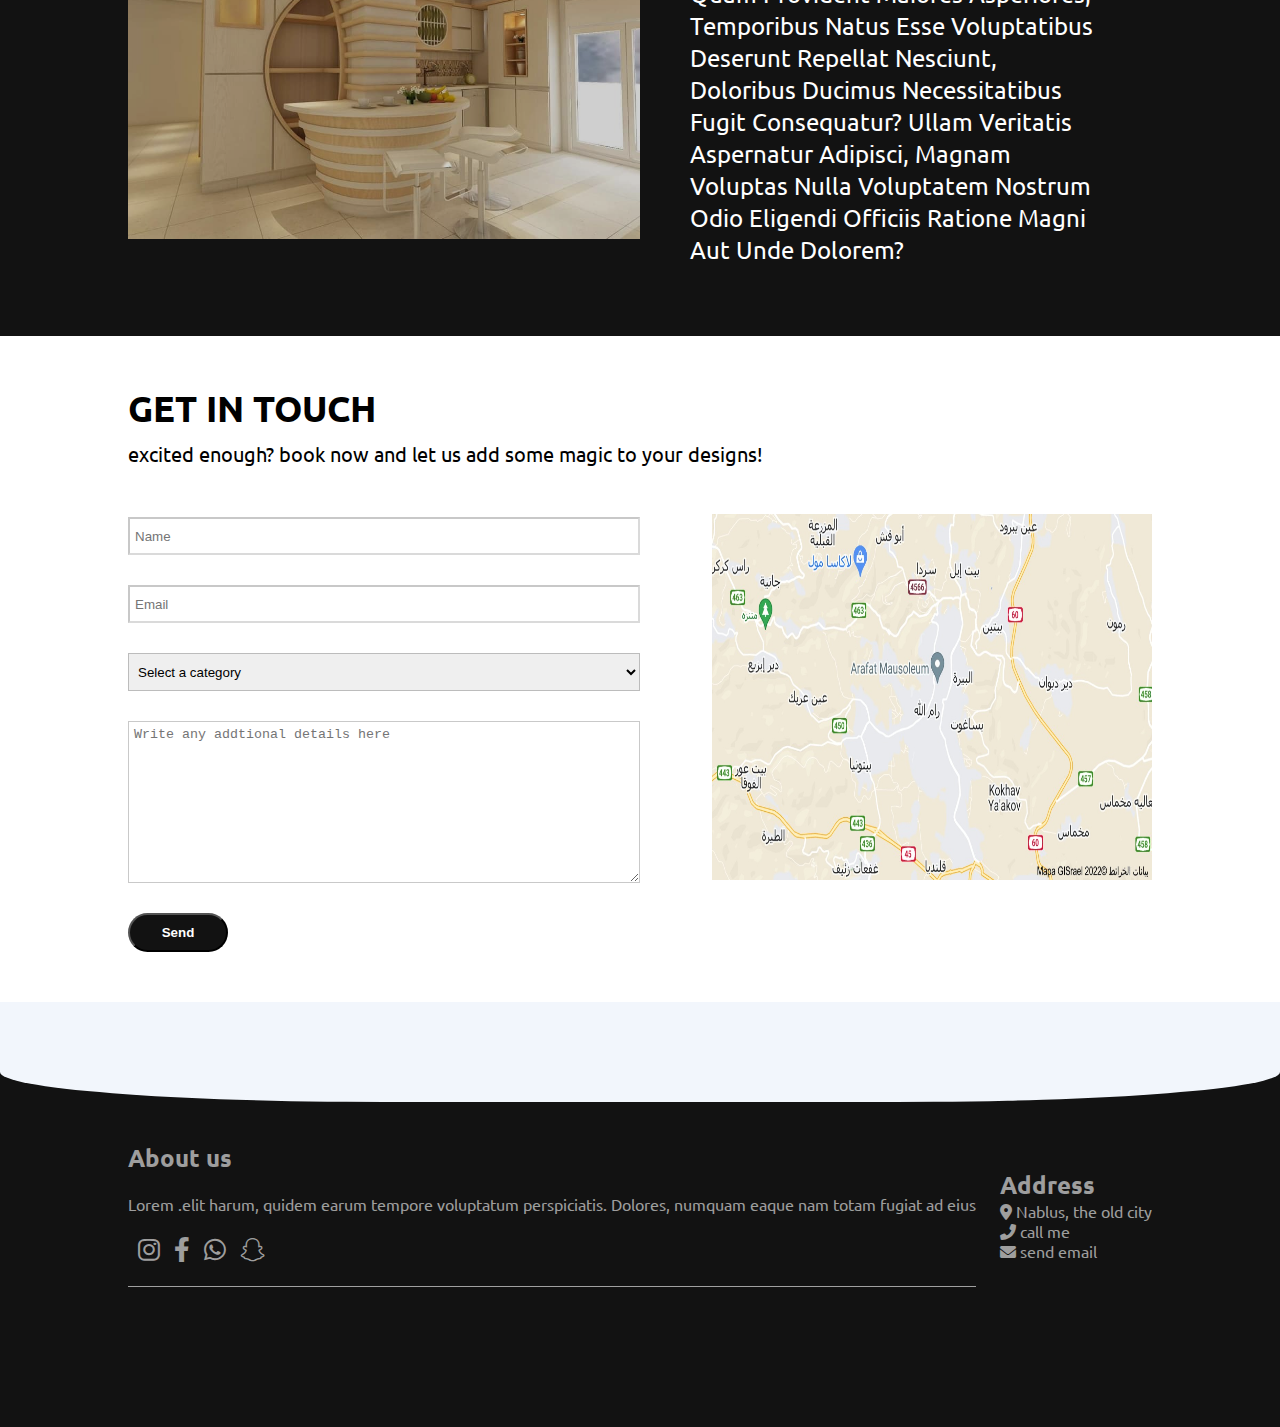
==== commit 115a41e0: "delete <h2> in header" ====
--- a/index.html
+++ b/index.html
@@ -48,7 +48,7 @@
             <div class="header-h">
                 <h1>hi, i'm mohamed daghlas!</h1>
                 <h2>a professional interior design engineer</h2>
-                <h2 id="welcom" class="welcom"> </h2>
+                
             </div>
         </div>
     </div>
